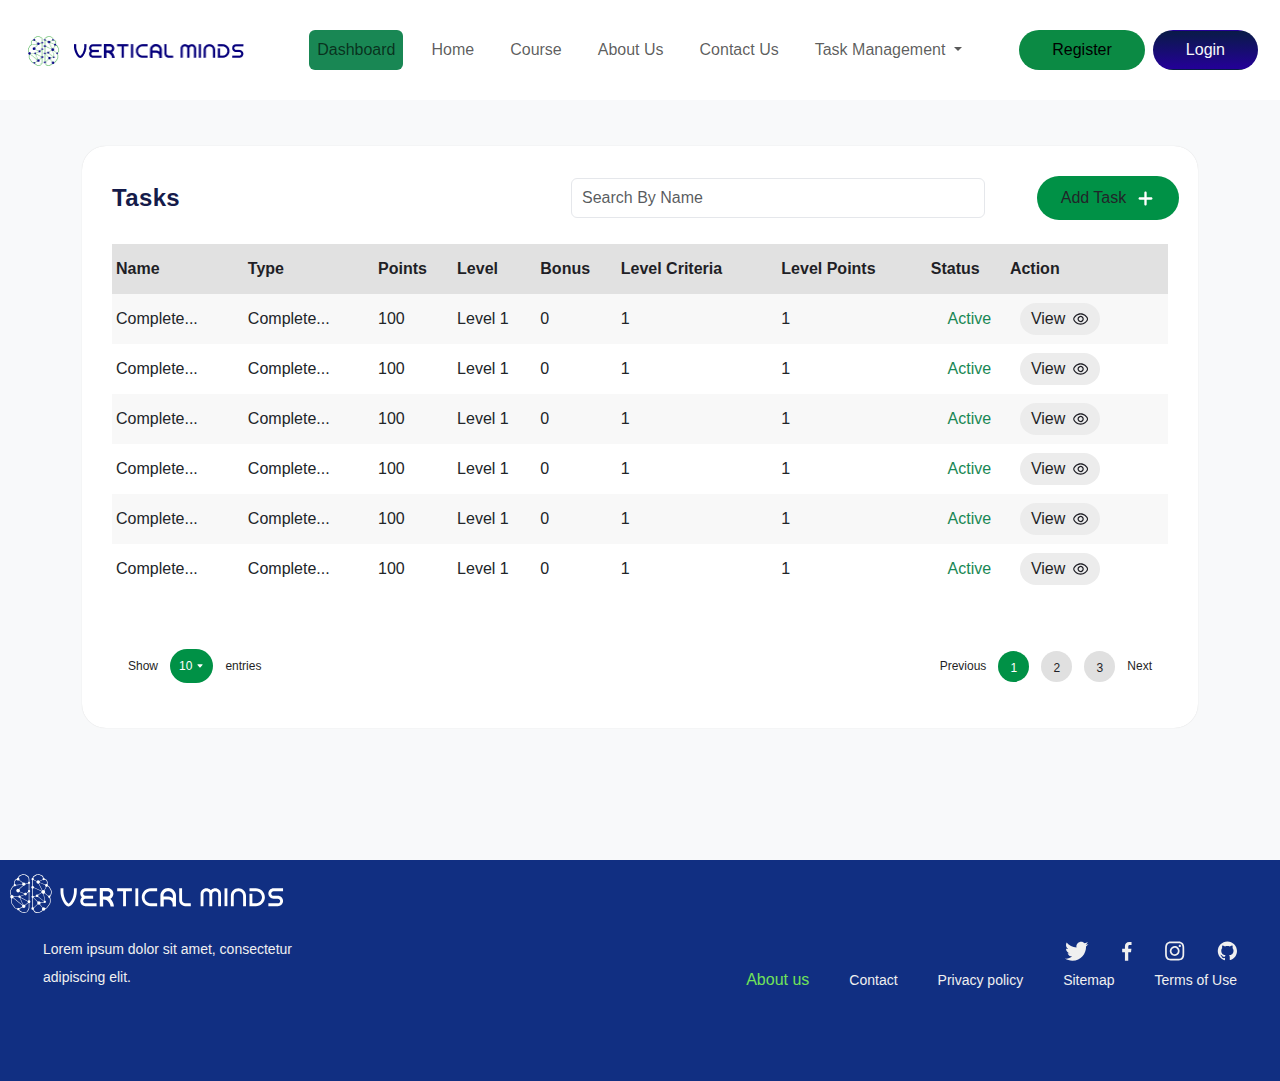
==== Tasks.html @ a1e5a859 "reward system dashboard page and Tasks page and PointRewardAchievements  page  ui/ux working with re" ====
<!DOCTYPE html>
<html lang="en">

<head>
    <meta charset="UTF-8">
    <meta name="viewport" content="width=device-width, initial-scale=1.0">
    <!-- Add Bootstrap CSS -->
    <link href="https://cdn.jsdelivr.net/npm/bootstrap@5.1.3/dist/css/bootstrap.min.css" rel="stylesheet">

    <link href="https://cdn.jsdelivr.net/npm/bootstrap@5.0.2/dist/css/bootstrap.min.css" rel="stylesheet"
        integrity="sha384-EVSTQN3/azprG1Anm3QDgpJLIm9Nao0Yz1ztcQTwFspd3yD65VohhpuuCOmLASjC" crossorigin="anonymous">
    <script src="https://cdn.jsdelivr.net/npm/bootstrap@5.0.2/dist/js/bootstrap.bundle.min.js"
        integrity="sha384-MrcW6ZMFYlzcLA8Nl+NtUVF0sA7MsXsP1UyJoMp4YLEuNSfAP+JcXn/tWtIaxVXM"
        crossorigin="anonymous"></script>
    <!-- Add your custom CSS -->
    <link rel="stylesheet" href="./styles/Navbar.css">
    <link rel="stylesheet" href="./styles/Footer.css">
    <link rel="stylesheet" href="./styles.css">
    <link rel="stylesheet" href="./styles/Tasks.css">
    <title>Vertical - Mind</title>

</head>

<body class="bg-light position-relative">
    <!-- Header -->
    <nav class="navbar navbar-expand-lg navbar-light">
        <div class="container-fluid">
            <a class="navbar-brand" href="/">
                <img src="assets/images/vertical_mind.png" width="32.02px" height="29.79px" alt="" class="ms-3">
                <img src="assets/images/vertical_mind_logo.png" width="170.32px" height="13.99px" alt="" class="ms-2">
            </a>
            <button class="navbar-toggler" type="button" data-bs-toggle="collapse"
                data-bs-target="#navbarSupportedContent" aria-controls="navbarSupportedContent" aria-expanded="false"
                aria-label="Toggle navigation">
                <span class="navbar-toggler-icon"></span>
            </button>
            <div class="collapse navbar-collapse" id="navbarSupportedContent">
                <ul class="navbar-nav me-auto mb-2 mb-lg-0">
                    <li class="nav-item">
                        <a class="nav-link text-decoration-none rounded-2 bg-success" href="/">Dashboard</a>
                    </li>
                    <li class="nav-item">
                        <a class="nav-link text-decoration-none rounded-2" href="/">Home</a>
                    </li>
                    <li class="nav-item">
                        <a class="nav-link text-decoration-none rounded-2" href="/">Course</a>
                    </li>
                    <li class="nav-item">
                        <a class="nav-link text-decoration-none rounded-2" href="/">About Us</a>
                    </li>
                    <li class="nav-item">
                        <a class="nav-link text-decoration-none rounded-2" href="/">Contact Us</a>
                    </li>
                    <li class="nav-item dropdown">
                        <a class="nav-link text-decoration-none dropdown-toggle rounded-2" href="/" id="navbarDropdown"
                            role="button" data-bs-toggle="dropdown" aria-expanded="false">
                            Task Management
                        </a>
                        <ul class="dropdown-menu" aria-labelledby="navbarDropdown">
                            <li><a class="dropdown-item" href="/">Benefit</a></li>
                            <li><a class="dropdown-item" href="/">Benefit Reward Achievement</a></li>
                            <li><a class="dropdown-item" href="/Tasks.html">Task</a></li>
                            <li><a class="dropdown-item" href="/">User Badge</a></li>
                            <li><a class="dropdown-item" href="/">Earned Points Dashboard</a></li>
                            <li><a class="dropdown-item" href="/PointRewardAchievements.html">Points Reward
                                    Achievements</a></li>
                            <li><a class="dropdown-item" href="/">Refer Friend</a></li>
                            <li><a class="dropdown-item" href="/">Reward System Dashboard</a></li>
                        </ul>
                    </li>
                </ul>
                <div class="d-flex">
                    <button class="register" type="submit">Register</button>
                    <button class="btn ms-2 rounded-pill login text-light" type="submit">Login</button>
                </div>
            </div>
        </div>
    </nav>
    <!-- Dashboard -->
    <div class="container cover">
        <!-- {/* ----------------- section one ---------------------- */} -->
        <div class="row my-3">
            <div class="col-xs-12 col-sm-12 col-md-12 col-lg-12 col-xl-12 col-xxl-12 mb-3">
                <div class="task-table">
                    <div class="frame-1707480227">
                        <div class="frame-1707480240">
                            <div class="frame-1707480226">
                                <div class="tasks">Tasks</div>
                                <div class="frame-1707480220">
                                    <div class="frame-1707480224">
                                        <div class="sample">
                                            <div class="item">
                                                <input class="form-control w-100 input"
                                                    placeholder="Search By Name"></input>
                                                <img class="_01-align-center" src="assets/images/Search_icon.svg" />
                                            </div>
                                        </div>
                                        <div class="frame-1707480209 btn" type="button" data-bs-toggle="offcanvas"
                                            data-bs-target="#offcanvasRight" aria-controls="offcanvasRight">
                                            <div class="frame-1707480213">
                                                <div class="add-task">Add Task</div>
                                                <img class="plus-small-1" src="assets/images/plus-small 1.svg" />
                                            </div>
                                        </div>
                                    </div>
                                </div>
                            </div>
                            <div class="table-responsive w-100">
                                <table class="Table">
                                    <thead class="table_header rounded-1">
                                        <tr>
                                            <th scope="col" class="Table_Head_column ps-1">Name</th>
                                            <th scope="col" class="Table_Head_column">Type</th>
                                            <th scope="col" class="Table_Head_column">Points</th>
                                            <th scope="col" class="Table_Head_column">Level</th>
                                            <th scope="col" class="Table_Head_column">Bonus</th>
                                            <th scope="col" class="Table_Head_column">Level Criteria</th>
                                            <th scope="col" class="Table_Head_column">Level Points</th>
                                            <th scope="col" class="Table_Head_column">Status</th>
                                            <th scope="col" class="Table_Head_column">Action</th>
                                        </tr>
                                    </thead>
                                    <tbody>
                                        <tr class="table_tr table_tr_bg">
                                            <td scope="row" class="ps-1">Complete...</td>
                                            <td>Complete...</td>
                                            <td>100</td>
                                            <td>Level 1</td>
                                            <td>0</td>
                                            <td>1</td>
                                            <td>1</td>
                                            <td>
                                                <div
                                                    class="d-flex justify-content-center align-items-center text-success">
                                                    Active</div>
                                            </td>
                                            <td>
                                                <button type="button" class="btn frame2-1707480209 w-auto" type="button"
                                                    data-bs-toggle="offcanvas" data-bs-target="#offcanvasWithBackdrop"
                                                    aria-controls="offcanvasWithBackdrop">
                                                    <div class="view">View</div>
                                                    <img class="eye-2-1" src="assets/images/eye (2) 1.svg" />
                                                </button>

                                            </td>
                                        </tr>
                                        <tr class="table_tr">
                                            <td scope="row" class="ps-1">Complete...</td>
                                            <td>Complete...</td>
                                            <td>100</td>
                                            <td>Level 1</td>
                                            <td>0</td>
                                            <td>1</td>
                                            <td>1</td>
                                            <td>
                                                <div
                                                    class="d-flex justify-content-center align-items-center text-success">
                                                    Active</div>
                                            </td>
                                            <td>
                                                <button type="button" class="btn frame2-1707480209 w-auto" type="button"
                                                    data-bs-toggle="offcanvas" data-bs-target="#offcanvasWithBackdrop"
                                                    aria-controls="offcanvasWithBackdrop">
                                                    <div class="view">View</div>
                                                    <img class="eye-2-1" src="assets/images/eye (2) 1.svg" />
                                                </button>

                                            </td>
                                        </tr>
                                        <tr class="table_tr table_tr_bg">
                                            <td scope="row" class="ps-1">Complete...</td>
                                            <td>Complete...</td>
                                            <td>100</td>
                                            <td>Level 1</td>
                                            <td>0</td>
                                            <td>1</td>
                                            <td>1</td>
                                            <td>
                                                <div
                                                    class="d-flex justify-content-center align-items-center text-success">
                                                    Active</div>
                                            </td>
                                            <td>
                                                <button type="button" class="btn frame2-1707480209 w-auto" type="button"
                                                    data-bs-toggle="offcanvas" data-bs-target="#offcanvasWithBackdrop"
                                                    aria-controls="offcanvasWithBackdrop">
                                                    <div class="view">View</div>
                                                    <img class="eye-2-1" src="assets/images/eye (2) 1.svg" />
                                                </button>

                                            </td>
                                        </tr>
                                        <tr class="table_tr ">
                                            <td scope="row" class="ps-1">Complete...</td>
                                            <td>Complete...</td>
                                            <td>100</td>
                                            <td>Level 1</td>
                                            <td>0</td>
                                            <td>1</td>
                                            <td>1</td>
                                            <td>
                                                <div
                                                    class="d-flex justify-content-center align-items-center text-success">
                                                    Active</div>
                                            </td>
                                            <td>
                                                <button type="button" class="btn frame2-1707480209 w-auto" type="button"
                                                    data-bs-toggle="offcanvas" data-bs-target="#offcanvasWithBackdrop"
                                                    aria-controls="offcanvasWithBackdrop">
                                                    <div class="view">View</div>
                                                    <img class="eye-2-1" src="assets/images/eye (2) 1.svg" />
                                                </button>

                                            </td>
                                        </tr>
                                        <tr class="table_tr table_tr_bg">
                                            <td scope="row" class="ps-1">Complete...</td>
                                            <td>Complete...</td>
                                            <td>100</td>
                                            <td>Level 1</td>
                                            <td>0</td>
                                            <td>1</td>
                                            <td>1</td>
                                            <td>
                                                <div
                                                    class="d-flex justify-content-center align-items-center text-success">
                                                    Active</div>
                                            </td>
                                            <td>
                                                <button type="button" class="btn frame2-1707480209 w-auto" type="button"
                                                    data-bs-toggle="offcanvas" data-bs-target="#offcanvasWithBackdrop"
                                                    aria-controls="offcanvasWithBackdrop">
                                                    <div class="view">View</div>
                                                    <img class="eye-2-1" src="assets/images/eye (2) 1.svg" />
                                                </button>

                                            </td>
                                        </tr>
                                        <tr class="table_tr">
                                            <td scope="row" class="ps-1">Complete...</td>
                                            <td>Complete...</td>
                                            <td>100</td>
                                            <td>Level 1</td>
                                            <td>0</td>
                                            <td>1</td>
                                            <td>1</td>
                                            <td>
                                                <div
                                                    class="d-flex justify-content-center align-items-center text-success">
                                                    Active</div>
                                            </td>
                                            <td>
                                                <button type="button" class="btn frame2-1707480209 w-auto" type="button"
                                                    data-bs-toggle="offcanvas" data-bs-target="#offcanvasWithBackdrop"
                                                    aria-controls="offcanvasWithBackdrop">
                                                    <div class="view">View</div>
                                                    <img class="eye-2-1" src="assets/images/eye (2) 1.svg" />
                                                </button>

                                            </td>
                                        </tr>
                                    </tbody>
                                </table>
                            </div>
                            <div class="_3">
                                <div class="frame1-16">
                                    <div class="show">Show</div>
                                    <div class="frame-15">
                                        <div class="_10">10</div>
                                        <img class="bi-caret-down-fill" src="assets/images/bi-caret-down-fill0.svg" />
                                    </div>
                                    <div class="entries">entries</div>
                                </div>
                                <div class="frame2-16">
                                    <div class="previous">Previous</div>
                                    <div class="frame-15">
                                        <div class="_1">1</div>
                                    </div>
                                    <div class="frame-162">
                                        <div class="_2">2</div>
                                    </div>
                                    <div class="frame-17">
                                        <div class="_2">3</div>
                                    </div>
                                    <div class="next3">Next</div>
                                </div>

                            </div>


                        </div>
                    </div>
                </div>

            </div>
        </div>
        <!-- {/* ----------------- section one end ---------------------- */} -->

        <!-- right sidebar  -->
        <!-- Add Task -->
        <div class="offcanvas offcanvas-end" tabindex="-1" id="offcanvasRight" aria-labelledby="offcanvasRightLabel">
            <div class="offcanvas-body">
                <div class="frame-1707480412">
                    <button class="btn p-1  text-reset" type="button" data-bs-dismiss="offcanvas" aria-label="Close">
                        <img src="assets/images/radix-icons_cross-1.svg" />
                    </button>
                    <div class="update-task">Task Details</div>
                    <div class="w-100">
                        <label class="label-span mb-2">Types</label>
                        <span class="label-span ">*</span>
                        <select class="form-select w-100" aria-label="Default select example">
                            <option selected>Select Task Type</option>
                            <option value="1">Refer a Friend</option>
                            <option value="2">Days Streak</option>
                            <option value="3">Compete Profile</option>
                            <option value="3">Challenge</option>
                        </select>

                    </div>
                    <div class="w-100">
                        <label class="label-span mb-2">Name</label>
                        <span class="label-2-span2">*</span>
                        <input type="text" class="form-control" placeholder="Complete Your Profile">
                    </div>
                    <div class="w-100">
                        <label class="label-span mb-2">Points</label>
                        <span class="label-2-span4">*</span>
                        <input type="number" class="form-control w-100" placeholder="100">
                    </div>
                    <div class="w-100">
                        <label class="label-span mb-2">Description</label>

                        <textarea class="form-control w-100" placeholder="........." id="floatingTextarea"></textarea>
                    </div>

                    <div class="input-field">
                        <div class="frame-17074802302">
                            <label class="label-span mb-2">Status</label>
                            <div class="frame-1707480243">
                                <div class="input3">
                                    <div class="placeholder3">Active</div>
                                </div>
                                <div class="input4">
                                    <div class="placeholder4">Inactive</div>
                                </div>
                            </div>
                        </div>

                    </div>
                    <div class="frame-1707480248">
                        <div class="input-field2">
                            <div class="frame-1707480228">
                                <div class="label4 ">Switch</div>
                                <div class="activate-toggle">
                                    <div class="ellipse"></div>
                                    <div class="off">OFF</div>
                                </div>
                            </div>
                        </div>
                        <div class="input-field2">
                            <div class="frame-1707480228">
                                <div class="label4 ">Add Level</div>
                                <div class="activate-toggle2">
                                    <div class="ellipse2"></div>
                                    <div class="on">ON</div>
                                </div>
                            </div>
                        </div>
                    </div>
                    <div class="w-100">
                        <label class="label-span mb-2">Days</label>
                        <input type="number" class="form-control w-100" placeholder="100">
                    </div>
                    <div class="frame-1707480246">
                        <div class="task-levels ">Task Levels</div>
                        <div class="no-levels-found">No Levels found</div>
                    </div>
                    <div class="frame-1707480253">
                        <div class="back">
                            <div class="back2">Cancel</div>
                        </div>
                        <div class="back3">
                            <div class="back4">Submit</div>
                        </div>
                    </div>

                </div>
            </div>
        </div>
        <!-- Edit Task -->
        <div class="offcanvas offcanvas-end" tabindex="-1" id="offcanvasWithBackdrop"
            aria-labelledby="offcanvasWithBackdropLabel">
            <div class="offcanvas-header">
            </div>
            <div class="offcanvas-body">
                <div class="offcanvas-body">
                    <div class="frame-1707480412">
                        <button class="btn p-1  text-reset" type="button" data-bs-dismiss="offcanvas"
                            aria-label="Close">
                            <img src="assets/images/radix-icons_cross-1.svg" />
                        </button>
                        <div class="update-task">Task Details</div>
                        <div class="w-100">
                            <label class="label-span mb-2">Types</label>
                            <span class="label-span ">*</span>
                            <select class="form-select w-100" aria-label="Default select example">
                                <option selected>Select Task Type</option>
                                <option value="1">Refer a Friend</option>
                                <option value="2">Days Streak</option>
                                <option value="3">Compete Profile</option>
                                <option value="3">Challenge</option>
                            </select>

                        </div>
                        <div class="w-100">
                            <label class="label-span mb-2">Name</label>
                            <span class="label-2-span2">*</span>
                            <input type="text" class="form-control" placeholder="Complete Your Profile">
                        </div>
                        <div class="w-100">
                            <label class="label-span mb-2">Points</label>
                            <span class="label-2-span4">*</span>
                            <input type="number" class="form-control w-100" placeholder="100">
                        </div>
                        <div class="w-100">
                            <label class="label-span mb-2">Description</label>

                            <textarea class="form-control w-100" placeholder="........."
                                id="floatingTextarea"></textarea>
                        </div>

                        <div class="input-field">
                            <div class="frame-17074802302">
                                <label class="label-span mb-2">Status</label>
                                <div class="frame-1707480243">
                                    <div class="input3">
                                        <div class="placeholder3">Active</div>
                                    </div>
                                    <div class="input4">
                                        <div class="placeholder4">Inactive</div>
                                    </div>
                                </div>
                            </div>

                        </div>
                        <div class="frame-1707480248">
                            <div class="input-field2">
                                <div class="frame-1707480228">
                                    <div class="label4 ">Switch</div>
                                    <div class="activate-toggle">
                                        <div class="ellipse"></div>
                                        <div class="off">OFF</div>
                                    </div>
                                </div>
                            </div>
                            <div class="input-field2">
                                <div class="frame-1707480228">
                                    <div class="label4 ">Add Level</div>
                                    <div class="activate-toggle2">
                                        <div class="ellipse2"></div>
                                        <div class="on">ON</div>
                                    </div>
                                </div>
                            </div>
                        </div>

                        <div class="frame-1707480246">
                            <div class="task-levels ">Task Levels</div>
                            <div class="no-levels-found">No Levels found</div>
                        </div>
                        <div class="next">
                            <div class="next2">Save</div>
                        </div>
                    </div>

                </div>

            </div>
        </div>
    </div>
    <!-- Footer -->
    <div class="footer p-2">
        <div class="content">
            <div class="column-1">
                <div class="info">
                    <div class="updated-logo-vertical-minds-horizontal-logo-in-2-colora-2">
                        <img class="group" src="assets/images/Footer_LogoVertical_Minds_Logo.svg"
                            alt="Vertical Minds Logo">
                    </div>
                    <div class="frame-1707480106">
                        <p class="lorem-ipsum-dolor-sit-amet-consectetur-adipiscing-elit">
                            Lorem ipsum dolor sit amet, consectetur adipiscing elit.
                        </p>
                    </div>
                </div>
            </div>

            <div class="column-2">
                <div class="d-flex justify-content-end align-items-end mb-2">
                    <div class="social">
                        <img src="assets/images/twitter.svg" alt="Twitter">
                        <img src="assets/images/facebook2.svg" alt="Facebook">
                        <img src="assets/images/insta.svg" alt="Instagram">
                        <img src="assets/images/git.svg" alt="GitHub">
                    </div>
                </div>

                <div class="items">
                    <div class="about-us">About us</div>
                    <div class="contact">Contact</div>
                    <div class="privacy-policy">Privacy policy</div>
                    <div class="sitemap">Sitemap</div>
                    <div class="terms-of-use">Terms of Use</div>
                </div>
            </div>
        </div>
    </div>
</body>

</html>
---- styles/Navbar.css ----
.navbar {
    min-height: 100px;
    background-color: white;
}

.logo {
    font-family: "Kodchasan", serif;
    font-size: 12px;
    font-weight: bold;
    margin-left: 10px;
    color: rgba(3, 3, 95, 0.998);
}

.navbar-collapse {
    flex-basis: 100%;
    flex-grow: 0.5;
    align-items: center;
}

.btn,
.nav-link {
    margin-left: 10px;
    margin-right: 10px;
    font-family: "Poppins-Regular", sans-serif;
    font-size: 16px;
    font-weight: 400;
}
.nav-link:hover {
    background-color: #198754;
}

.register {
    background: #0b8a44;
    border-radius: 24px;
    border-style: solid;
    border-color: transparent;
    border-width: 0.5px;
    padding: 12px 32px 12px 32px;
    display: flex;
    flex-direction: row;
    gap: 4px;
    align-items: center;
    justify-content: flex-start;
    height: 40px;
    transform-origin: 0 0;
    transform: rotate(0deg) scale(1, 1);
    overflow: hidden;
  }
.login{
    background: linear-gradient(
    180deg,
    rgba(9, 27, 71, 1) 0%,
    rgba(36, 0, 152, 1) 100%
  );
  border-radius: 24px;
  padding: 10px 32px 10px 32px;
  display: flex;
  flex-direction: row;
  gap: 4px;
  align-items: center;
  justify-content: center;
  height: 40px;
  transform-origin: 0 0;
  transform: rotate(0deg) scale(1, 1);
  overflow: hidden;
}
---- styles/Footer.css ----
.footer {
    background: #112f82;
    width: 100%;
    min-height: 221px;
    position: relative;
    overflow: hidden;
}

.content {
    display: flex;
    flex-wrap: wrap;
    justify-content: space-between;
    align-items: end;
    gap: 0.5%;
}


.column-1 {
    width: 39%;
}


.info {
    display: flex;
    flex-direction: column;
    gap: 16px;
    align-items: flex-start;
    justify-content: flex-start;
    align-self: stretch;
    flex-shrink: 0;
    position: relative;
}

.updated-logo-vertical-minds-horizontal-logo-in-2-colora-2 {
    flex-shrink: 0;
    width: 277px;
    height: 51px;
    position: relative;
    overflow: hidden;
}

.group {
    width: 98.6%;
    height: 76.39%;
}

.frame-1707480106 {
    flex-shrink: 0;
    width: 306px;
    height: 56px;
    position: relative;
}

.lorem-ipsum-dolor-sit-amet-consectetur-adipiscing-elit {
    color: #f0f0f0;
    text-align: left;
    font-family: "Poppins-Regular", sans-serif;
    font-size: 14px;
    line-height: 28px;
    font-weight: 400;
    margin-left: 35px;
    width: 306px;
}

.column-2 {
    width: 50%;
    display: block;
    flex-wrap: wrap;
    justify-content: end;
    align-items: end;
    padding-right: 35px;
}

.social {
    flex-shrink: 0;
    width: 171.98px;
    height: 20px;
    position: relative;
    display: flex;
    justify-content: space-between;

}

.items {
    display: flex;
    flex-wrap: wrap;
    justify-content: end;
    align-items: center;
    gap: 40px;
}

.about-us {
    color: #70e259;
    text-align: left;
    font-family: "Poppins-Medium", sans-serif;
    font-size: 16px;
    line-height: 22px;
    font-weight: 500;
    position: relative;
}

.contact {
    color: #f0f0f0;
    text-align: left;
    font-family: "Poppins-Regular", sans-serif;
    font-size: 14px;
    line-height: 22px;
    font-weight: 400;
    position: relative;
}

.privacy-policy {
    color: #f0f0f0;
    text-align: left;
    font-family: "Poppins-Regular", sans-serif;
    font-size: 14px;
    line-height: 22px;
    font-weight: 400;
    position: relative;
}

.sitemap {
    color: #f0f0f0;
    text-align: left;
    font-family: "Poppins-Regular", sans-serif;
    font-size: 14px;
    line-height: 22px;
    font-weight: 400;
    position: relative;
}

.terms-of-use {
    color: #f0f0f0;
    text-align: left;
    font-family: "Poppins-Regular", sans-serif;
    font-size: 14px;
    line-height: 22px;
    font-weight: 400;
    position: relative;
}

@media (max-width:767px) {

    .footer,
    .footer * {
        box-sizing: border-box;
    }

    .footer {
        background: #112f82;
        padding: 42px 40px 42px 40px;
        display: flex;
        flex-direction: column;
        gap: 10px;
        align-items: flex-start;
        justify-content: flex-start;
        position: relative;
        overflow: hidden;
    }

    .content {
        display: flex;
        flex-direction: column;
        gap: 24px;
        align-items: flex-start;
        justify-content: flex-start;
        flex-shrink: 0;
        position: relative;
    }

    .columns {
        display: flex;
        flex-direction: column;
        gap: 96px;
        align-items: flex-start;
        justify-content: flex-start;
        align-self: stretch;
        flex-shrink: 0;
        position: relative;
    }

    .column-1 {
        display: flex;
        flex-direction: column;
        gap: 24px;
        align-items: flex-start;
        justify-content: flex-start;
        flex-shrink: 0;
        position: relative;
    }

    .info {
        display: flex;
        flex-direction: column;
        gap: 16px;
        align-items: flex-start;
        justify-content: flex-start;
        align-self: stretch;
        flex-shrink: 0;
        position: relative;
    }

    .updated-logo-vertical-minds-horizontal-logo-in-2-colora-2 {
        flex-shrink: 0;
        width: 277px;
        height: 51px;
        position: relative;
        overflow: hidden;
    }

    .group {
        width: 98.6%;
        height: 76.39%;
        position: absolute;
        left: 0;
        bottom: 11.78%;
        top: 11.83%;
        overflow: visible;
    }

    .frame-1707480106 {
        width: 306px;
        height: 56px;
        position: relative;
    }

    .lorem-ipsum-dolor-sit-amet-consectetur-adipiscing-elit {
        color: #f0f0f0;
        text-align: left;
        font-family: "Poppins-Regular", sans-serif;
        font-size: 14px;
        line-height: 28px;
        font-weight: 400;
        margin-left: 35px;
        width: 180px;
    }

    .column-2 {
        display: flex;
        flex-direction: column;
        gap: 24px;
        align-items: flex-start;
        justify-content: flex-end;
        flex-shrink: 0;
        position: relative;
        padding-left: 30px;
        margin-top: 50px;
    }

    .social {
        flex-shrink: 0;
        width: 171.98px;
        height: 20px;
        position: relative;
        overflow: visible;
    }

    .items {
        display: flex;
        flex-direction: column;
        gap: 40px;
        align-items: flex-start;
        justify-content: flex-start;
        flex-shrink: 0;
        position: relative;
    }

    .about-us {
        color: #70e259;
        text-align: left;
        font-family: "Poppins-Medium", sans-serif;
        font-size: 16px;
        line-height: 22px;
        font-weight: 500;
        position: relative;
    }

    .contact {
        color: #f0f0f0;
        text-align: left;
        font-family: "Poppins-Regular", sans-serif;
        font-size: 14px;
        line-height: 22px;
        font-weight: 400;
        position: relative;
    }

    .privacy-policy {
        color: #f0f0f0;
        text-align: left;
        font-family: "Poppins-Regular", sans-serif;
        font-size: 14px;
        line-height: 22px;
        font-weight: 400;
        position: relative;
    }

    .sitemap {
        color: #f0f0f0;
        text-align: left;
        font-family: "Poppins-Regular", sans-serif;
        font-size: 14px;
        line-height: 22px;
        font-weight: 400;
        position: relative;
    }

    .terms-of-use {
        color: #f0f0f0;
        text-align: left;
        font-family: "Poppins-Regular", sans-serif;
        font-size: 14px;
        line-height: 22px;
        font-weight: 400;
        position: relative;
    }

}
---- styles.css ----
body {
  margin: 0;
  font-family: "Poppins-Regular", sans-serif;
  /* font-family: -apple-system, BlinkMacSystemFont, 'Segoe UI', 'Roboto', 'Oxygen',
      'Ubuntu', 'Cantarell', 'Fira Sans', 'Droid Sans', 'Helvetica Neue',
      sans-serif; */
  -webkit-font-smoothing: antialiased;
  -moz-osx-font-smoothing: grayscale;
}

code {
  font-family: "Poppins-Regular", sans-serif;
}


* {
  font-family: "Poppins-Regular", sans-serif;
}

:root {
  --fontSize: 12px;
  --border-radius:24px;
}

.fs-7 {
  font-size: var(--fontSize);
}

.bg-blue {
  background: linear-gradient(180deg,
      rgba(9, 27, 71, 1) 0%,
      rgba(36, 0, 152, 1) 100%);
}

.radius24 {
  border-radius: var(--border-radius);
  background-color: white;
}

.cover{
  padding-top: 30px;
  padding-bottom: 100px;
}
---- styles/Tasks.css ----
/* table top header */

.task-table {
    background: #ffffff;
    border-radius: 24px;
    padding: 30px;
    display: flex;
    gap: 10px;
    align-items: flex-start;
    justify-content: flex-start;
    box-shadow: 0px 0px 1px 0px rgba(0, 0, 0, 0.16);
}

.frame-1707480227 {
    display: flex;
    flex-direction: column;
    gap: 24px;
    align-items: flex-start;
    justify-content: flex-start;
    flex-shrink: 0;
    width: 100%;
}

.frame-1707480240 {
    display: flex;
    flex-direction: column;
    gap: 24px;
    align-items: flex-start;
    justify-content: flex-start;
    align-self: stretch;
    flex-shrink: 0;
}

.frame-1707480226 {
    display: flex;
    flex-direction: row;
    align-items: center;
    justify-content: space-between;
    align-self: stretch;
    flex-shrink: 0;
}

.tasks {
    color: var(--primary-darker, #151b4a);
    text-align: left;
    font-family: "Poppins-Bold", sans-serif;
    font-size: 24px;
    line-height: 28px;
    letter-spacing: 0.36px;
    font-weight: 700;
}

.frame-1707480220 {
    display: flex;
    flex-direction: row;
    gap: 24px;
    align-items: center;
    justify-content: flex-start;
    flex-shrink: 0;
}

.frame-1707480224 {
    display: flex;
    flex-direction: row;
    gap: 24px;
    align-items: center;
    justify-content: flex-start;
    flex-shrink: 0;
    width: 615px;
}

.sample {
    border-color: #dcdde2;
    padding: 0px 8px 0px 8px;
    display: flex;
    flex-direction: row;
    gap: 16px;
    align-items: center;
    justify-content: flex-start;
    flex-shrink: 0;
    width: 450px;
    height: 44px;
    overflow: hidden;
}

.input {
    border-radius: 32px;

}

.item {
    padding: 0px 10px 0px 10px;
    display: flex;
    flex-direction: row;
    align-items: center;
    justify-content: start;
    flex: 1;
}

.search-by-name {
    color: #6f6f6f;
    text-align: left;
    font-family: "Poppins-Medium", sans-serif;
    font-size: 14px;
    font-weight: 500;
}

._01-align-center {
    width: 20px;
    height: 20px;
    margin-left: -30px;
}

.frame-1707480209 {
    background: #009146;
    border-radius: 24px;
    padding: 10px 20px 10px 20px;
    display: flex;
    flex-direction: row;
    gap: 10px;
    align-items: center;
    justify-content: center;
    flex-shrink: 0;
    width: 142px;
    height: 44px;
}

.frame-1707480213 {
    display: flex;
    flex-direction: row;
    gap: 10px;
    align-items: center;
    justify-content: center;
    flex: 1;
}

/* table */
.Table {
    --bs-table-bg: transparent;
    --bs-table-accent-bg: transparent;
    --bs-table-striped-color: #212529;
    --bs-table-striped-bg: rgba(0, 0, 0, 0.05);
    --bs-table-active-color: #212529;
    --bs-table-active-bg: rgba(0, 0, 0, 0.1);
    --bs-table-hover-color: #212529;
    --bs-table-hover-bg: rgba(0, 0, 0, 0.075);
    width: 100%;
    margin-bottom: 1rem;
    color: #212529;
    vertical-align: top;
}

.table_header {
    background: #e1e1e1;
    border-radius: 4px;
    padding: 16px;
    height: 50px;
}

.table_tr {
    height: 50px;
}

.table_tr_bg {
    background: #f8f8f8;

}

.Table_Head_column {
    color: #1f1f26;
    text-align: left;
    font-family: "Poppins-SemiBold", sans-serif;
    font-size: 16px;
    font-weight: 600;

}

.frame2-1707480209 {
    background: #ececec;
    border-radius: 24px;
    padding: 10px;
    display: flex;
    gap: 8px;
    align-items: center;
    justify-content: center;
    height: 32px;
}

.view {
    color: #1f1f26;
    text-align: left;
    font-family: "Poppins-Regular", sans-serif;
    font-size: 16px;
    font-weight: 400;
}

.eye-2-1 {
    flex-shrink: 0;
    width: 16px;
    height: 16px;
    overflow: visible;
}

/* pagination */
._3 {
    background: #ffffff;
    border-radius: 4px;
    padding: 0px 16px 0px 16px;
    display: flex;
    align-items: center;
    justify-content: space-between;
    height: 64px;
    width: 100%;
}

.frame1-16 {
    display: flex;
    flex-direction: row;
    gap: 12px;
    align-items: center;
    justify-content: center;
    flex-shrink: 0;
}

.show {
    color: #1f1f26;
    text-align: left;
    font-family: "Poppins-Medium", sans-serif;
    font-size: 12px;
    font-weight: 500;
}

.frame-15 {
    background: #009146;
    border-radius: 8px;
    padding: 8px 9px 8px 9px;
    display: flex;
    flex-direction: row;
    gap: 4px;
    align-items: center;
    justify-content: flex-start;
    flex-shrink: 0;
}

._10 {
    color: #ffffff;
    text-align: left;
    font-family: "Poppins-Medium", sans-serif;
    font-size: 12px;
    font-weight: 500;
}

.bi-caret-down-fill {
    flex-shrink: 0;
    width: 8px;
    height: 8px;
    overflow: visible;
}

.entries {
    color: #1f1f26;
    text-align: left;
    font-family: "Poppins-Medium", sans-serif;
    font-size: 12px;
    font-weight: 500;
}

.frame2-16 {
    display: flex;
    flex-direction: row;
    gap: 12px;
    align-items: center;
    justify-content: center;
    flex-shrink: 0;
}

.previous {
    color: #1f1f26;
    text-align: left;
    font-family: "Poppins-Medium", sans-serif;
    font-size: 12px;
    font-weight: 500;
}

.frame-15 {
    background: #009146;
    border-radius: 100px;
    padding: 8px 9px 8px 9px;
    display: flex;
    flex-direction: row;
    gap: 4px;
    align-items: center;
    justify-content: flex-start;
    flex-shrink: 0;
}

._1 {
    color: #ffffff;
    text-align: center;
    font-family: "Poppins-Medium", sans-serif;
    font-size: 12px;
    font-weight: 500;
    width: 13px;
    height: 15px;
}

.frame-162 {
    background: #e0e0e0;
    border-radius: 100px;
    padding: 8px 9px 8px 9px;
    display: flex;
    flex-direction: row;
    gap: 4px;
    align-items: center;
    justify-content: flex-start;
    flex-shrink: 0;
}

._2 {
    color: #1f1f26;
    text-align: center;
    font-family: "Poppins-Medium", sans-serif;
    font-size: 12px;
    font-weight: 500;
    width: 13px;
    height: 15px;
}

.frame-17 {
    background: #e0e0e0;
    border-radius: 100px;
    padding: 8px 9px 8px 9px;
    display: flex;
    flex-direction: row;
    gap: 4px;
    align-items: center;
    justify-content: flex-start;
    flex-shrink: 0;
}



.next3 {
    color: #1f1f26;
    text-align: left;
    font-family: "Poppins-Medium", sans-serif;
    font-size: 12px;
    font-weight: 500;
}

/* add task  */

.frame-1707480412 {
    display: flex;
    flex-direction: column;
    gap: 24px;
    align-items: flex-start;
    justify-content: flex-start;
    flex-shrink: 0;
    position: relative;
}

.radix-icons-cross-1 {
    flex-shrink: 0;
    width: 22px;
    height: 22px;
    position: relative;
    overflow: hidden;
}

.frame-1707480238 {
    display: flex;
    flex-direction: row;
    gap: 10px;
    align-items: center;
    justify-content: flex-start;
    height: auto;
    position: absolute;
    left: -7.07px;
    top: -7.07px;
    overflow: visible;
}

.update-task {
    color: #434343;
    text-align: left;
    font-family: "Poppins-SemiBold", sans-serif;
    font-size: 24px;
    font-weight: 600;
    position: relative;
    width: 348px;
}

.frame-1707480461 {
    display: flex;
    flex-direction: column;
    gap: 8px;
    align-items: flex-start;
    justify-content: flex-start;
    align-self: stretch;
    flex-shrink: 0;
    position: relative;
}

.label {
    text-align: left;
    font-family: "Poppins-Medium", sans-serif;
    font-size: 14px;
    line-height: 16px;
    font-weight: 500;
    position: relative;
    align-self: stretch;
}

.label-span {
    color: #434343;
    font-family: "Poppins-Medium", sans-serif;
    font-size: 14px;
    line-height: 16px;
    font-weight: 500;
}

.label-span2 {
    color: #ff0505;
    font-family: "Poppins-Medium", sans-serif;
    font-size: 14px;
    line-height: 16px;
    font-weight: 500;
}

.input {
    background: var(--base-white, #ffffff);
    border-radius: 6px;
    border-style: solid;
    border-color: var(--gray-200, #e5e7eb);
    border-width: 1px;
    padding: 8px 12px 8px 10px;
    display: flex;
    flex-direction: row;
    gap: 10px;
    align-items: center;
    justify-content: flex-start;
    align-self: stretch;
    flex-shrink: 0;
    height: 40px;
    position: relative;
}

.placeholder {
    color: var(--gray-400, #9ca3af);
    text-align: left;
    font-family: "Poppins-Regular", sans-serif;
    font-size: 12px;
    line-height: 16px;
    font-weight: 400;
    position: relative;
    flex: 1;
}

.mingcute-down-line {
    flex-shrink: 0;
    width: 24px;
    height: 24px;
    position: relative;
    overflow: hidden;
}

.group {
    width: 100%;
    height: 100%;
    position: absolute;
    right: 0%;
    left: 0%;
    bottom: 0%;
    top: 0%;
    overflow: visible;
}

.frame-1707480229 {
    display: flex;
    flex-direction: column;
    gap: 8px;
    align-items: flex-start;
    justify-content: flex-start;
    align-self: stretch;
    flex-shrink: 0;
    position: relative;
}

.label2 {
    text-align: left;
    font-family: "Inter-Medium", sans-serif;
    font-size: 14px;
    line-height: 16px;
    font-weight: 500;
    position: relative;
    align-self: stretch;
}

.label-2-span {
    color: #434343;
    font-family: "Inter-Medium", sans-serif;
    font-size: 14px;
    line-height: 16px;
    font-weight: 500;
}

.label-2-span2 {
    color: #ff0505;
    font-family: "Inter-Medium", sans-serif;
    font-size: 14px;
    line-height: 16px;
    font-weight: 500;
}

.placeholder2 {
    color: var(--gray-400, #9ca3af);
    text-align: left;
    font-family: var(--text-xs-normal-font-family, "Inter-Regular", sans-serif);
    font-size: var(--text-xs-normal-font-size, 12px);
    line-height: var(--text-xs-normal-line-height, 16px);
    font-weight: var(--text-xs-normal-font-weight, 400);
    position: relative;
    flex: 1;
}

.frame-1707480228 {
    display: flex;
    flex-direction: column;
    gap: 8px;
    align-items: flex-start;
    justify-content: flex-start;
    align-self: stretch;
    flex-shrink: 0;
    position: relative;
}

.label-2-span3 {
    color: #434343;
    font-family: "Inter-Medium", sans-serif;
    font-size: 14px;
    line-height: 16px;
    font-weight: 500;
}

.label-2-span4 {
    color: #ff0505;
    font-family: "Inter-Medium", sans-serif;
    font-size: 14px;
    line-height: 16px;
    font-weight: 500;
}

.frame-1707480230 {
    display: flex;
    flex-direction: column;
    gap: 8px;
    align-items: flex-start;
    justify-content: flex-start;
    align-self: stretch;
    flex-shrink: 0;
    position: relative;
}

.label3 {
    color: #434343;
    text-align: left;
    font-family: "Inter-Medium", sans-serif;
    font-size: 14px;
    line-height: 16px;
    font-weight: 500;
    position: relative;
    align-self: stretch;
}

.input2 {
    background: var(--base-white, #ffffff);
    border-radius: 6px;
    border-style: solid;
    border-color: var(--gray-200, #e5e7eb);
    border-width: 1px;
    padding: 8px 12px 8px 10px;
    display: flex;
    flex-direction: row;
    gap: 10px;
    align-items: flex-start;
    justify-content: flex-start;
    align-self: stretch;
    flex-shrink: 0;
    height: 54px;
    position: relative;
}

.input-field {
    display: flex;
    flex-direction: column;
    gap: 8px;
    align-items: flex-start;
    justify-content: flex-start;
    align-self: stretch;
    flex-shrink: 0;
    position: relative;
}

.frame-17074802302 {
    display: flex;
    flex-direction: column;
    gap: 4px;
    align-items: flex-start;
    justify-content: flex-start;
    align-self: stretch;
    flex-shrink: 0;
    position: relative;
}

.frame-1707480243 {
    display: flex;
    flex-direction: row;
    gap: 10px;
    align-items: flex-start;
    justify-content: flex-start;
    align-self: stretch;
    flex-shrink: 0;
    position: relative;
}

.input3 {
    background: var(--base-white, #ffffff);
    border-radius: 24px;
    border-style: solid;
    border-color: #0b8a44;
    border-width: 1px;
    padding: 8px 12px 8px 10px;
    display: flex;
    flex-direction: row;
    gap: 10px;
    align-items: center;
    justify-content: flex-start;
    flex: 1;
    height: 40px;
    position: relative;
}

.placeholder3 {
    color: #0b8a44;
    text-align: center;
    font-family: "Poppins-Regular", sans-serif;
    font-size: 12px;
    line-height: 16px;
    font-weight: 400;
    position: relative;
    flex: 1;
}

.input4 {
    background: var(--base-white, #ffffff);
    border-radius: 24px;
    border-style: solid;
    border-color: #9ca3af;
    border-width: 1px;
    padding: 8px 12px 8px 10px;
    display: flex;
    flex-direction: row;
    gap: 10px;
    align-items: center;
    justify-content: flex-start;
    flex: 1;
    height: 40px;
    position: relative;
}

.placeholder4 {
    color: var(--gray-400, #9ca3af);
    text-align: center;
    font-family: "Poppins-Regular", sans-serif;
    font-size: 12px;
    line-height: 16px;
    font-weight: 400;
    position: relative;
    flex: 1;
}

.frame-1707480248 {
    display: flex;
    flex-direction: row;
    align-items: center;
    justify-content: space-between;
    flex-shrink: 0;
    width: 253px;
    position: relative;
}

.input-field2 {
    display: flex;
    flex-direction: column;
    gap: 8px;
    align-items: flex-start;
    justify-content: flex-start;
    flex-shrink: 0;
    position: relative;
}

.label4 {
    color: #434343;
    text-align: left;
    font-family: "Poppins-Medium", sans-serif;
    font-size: 14px;
    line-height: 16px;
    font-weight: 500;
    position: relative;
    align-self: stretch;
}

.activate-toggle {
    background: #8b909a;
    border-radius: 24.41px;
    flex-shrink: 0;
    width: 65px;
    height: 28px;
    position: relative;
    overflow: hidden;
}

.ellipse {
    background: var(--neutral-white, #ffffff);
    border-radius: 50%;
    width: 20px;
    height: 20px;
    position: absolute;
    right: 39px;
    top: 4px;
}

.off {
    color: #ffffff;
    text-align: left;
    font-family: "Poppins-SemiBold", sans-serif;
    font-size: 12px;
    line-height: 19.53px;
    font-weight: 600;
    text-transform: uppercase;
    position: absolute;
    right: 6px;
    top: 9px;
    display: flex;
    align-items: center;
    justify-content: flex-start;
}

.activate-toggle2 {
    background: #112f82;
    border-radius: 24.41px;
    flex-shrink: 0;
    width: 65px;
    height: 28px;
    position: relative;
    overflow: hidden;
}

.ellipse2 {
    background: var(--neutral-white, #ffffff);
    border-radius: 50%;
    width: 20px;
    height: 20px;
    position: absolute;
    right: 6px;
    top: 4px;
}

.on {
    color: #ffffff;
    text-align: left;
    font-family: "Poppins-SemiBold", sans-serif;
    font-size: 12px;
    line-height: 19.53px;
    font-weight: 600;
    text-transform: uppercase;
    position: absolute;
    left: 6px;
    top: 9px;
    display: flex;
    align-items: center;
    justify-content: flex-start;
}

.frame-1707480246 {
    display: flex;
    flex-direction: column;
    gap: 8px;
    align-items: flex-start;
    justify-content: flex-start;
    align-self: stretch;
    flex-shrink: 0;
    position: relative;
}

.task-levels {
    color: #434343;
    text-align: left;
    font-family: "Poppins-SemiBold", sans-serif;
    font-size: 16px;
    font-weight: 600;
    position: relative;
    align-self: stretch;
}

.no-levels-found {
    color: #292d32;
    text-align: left;
    font-family: "Poppins-Regular", sans-serif;
    font-size: 16px;
    font-weight: 400;
    position: relative;
    align-self: stretch;
}

.next {
    background: #0b8a44;
    border-radius: 24px;
    padding: 12px 32px 12px 32px;
    display: flex;
    flex-direction: row;
    gap: 4px;
    align-items: center;
    justify-content: center;
    flex-shrink: 0;
    width: 348px;
    height: 44px;
    position: relative;
    transform-origin: 0 0;
    transform: rotate(0deg) scale(1, 1);
    overflow: hidden;
}

.next2 {
    color: #ffffff;
    text-align: left;
    font-family: "Poppins-SemiBold", sans-serif;
    font-size: 14px;
    line-height: 21px;
    font-weight: 600;
    position: relative;
}




.frame-1707480253 {
    display: flex;
    flex-direction: row;
    gap: 10px;
    align-items: center;
    justify-content: flex-start;
    align-self: stretch;
    flex-shrink: 0;
    position: relative;
  }
  .back {
    background: var(--base-white, #ffffff);
    border-radius: 24px;
    border-style: solid;
    border-color: #0b8a44;
    border-width: 1px;
    padding: 8px 12px 8px 10px;
    display: flex;
    flex-direction: row;
    gap: 10px;
    align-items: center;
    justify-content: center;
    flex-shrink: 0;
    width: 169px;
    height: 40px;
    position: relative;
    transform-origin: 0 0;
    transform: rotate(0deg) scale(1, 1);
    overflow: hidden;
  }
  .back2 {
    color: #0b8a44;
    text-align: left;
    font-family: "Poppins-Medium", sans-serif;
    font-size: 14px;
    line-height: 23px;
    font-weight: 500;
    position: relative;
  }
  .back3 {
    background: #0b8a44;
    border-radius: 24px;
    border-style: solid;
    border-color: transparent;
    border-width: 0.5px;
    padding: 12px 32px 12px 32px;
    display: flex;
    flex-direction: row;
    gap: 4px;
    align-items: center;
    justify-content: center;
    flex-shrink: 0;
    width: 169px;
    height: 40px;
    position: relative;
    transform-origin: 0 0;
    transform: rotate(0deg) scale(1, 1);
    overflow: hidden;
  }
  .back4 {
    color: #f4f8f9;
    text-align: left;
    font-family: "Poppins-SemiBold", sans-serif;
    font-size: 14px;
    line-height: 23px;
    font-weight: 600;
    position: relative;
  }
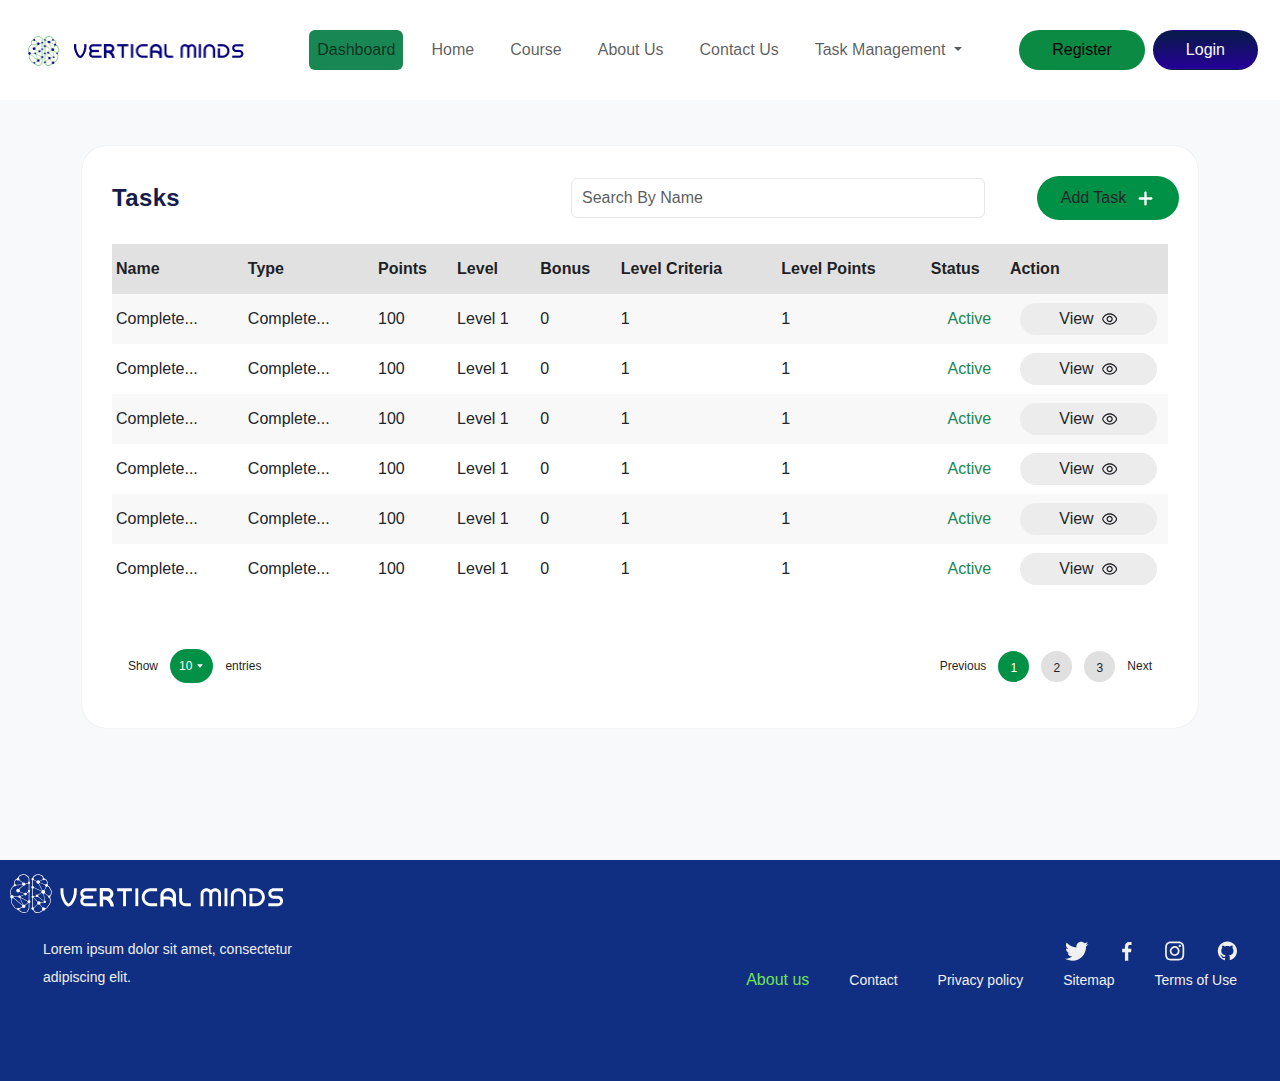
==== commit ff26e7b4: "task Page sidebar fix ui/ux update" ====
--- a/Tasks.html
+++ b/Tasks.html
@@ -96,387 +96,363 @@
                                             </div>
                                         </div>
                                         <div class="frame-1707480209 btn" type="button" data-bs-toggle="offcanvas"
-                                            data-bs-target="#offcanvasRight" aria-controls="offcanvasRight">
-                                            <div class="frame-1707480213">
-                                                <div class="add-task">Add Task</div>
-                                                <img class="plus-small-1" src="assets/images/plus-small 1.svg" />
-                                            </div>
+                                            data-bs-target="#offcanvasExample1" aria-controls="offcanvasExample1">
+                                            <div class="add-task">Add Task</div>
+                                            <img class="plus-small-1" src="assets/images/plus-small 1.svg" />
                                         </div>
                                     </div>
                                 </div>
                             </div>
-                            <div class="table-responsive w-100">
-                                <table class="Table">
-                                    <thead class="table_header rounded-1">
-                                        <tr>
-                                            <th scope="col" class="Table_Head_column ps-1">Name</th>
-                                            <th scope="col" class="Table_Head_column">Type</th>
-                                            <th scope="col" class="Table_Head_column">Points</th>
-                                            <th scope="col" class="Table_Head_column">Level</th>
-                                            <th scope="col" class="Table_Head_column">Bonus</th>
-                                            <th scope="col" class="Table_Head_column">Level Criteria</th>
-                                            <th scope="col" class="Table_Head_column">Level Points</th>
-                                            <th scope="col" class="Table_Head_column">Status</th>
-                                            <th scope="col" class="Table_Head_column">Action</th>
-                                        </tr>
-                                    </thead>
-                                    <tbody>
-                                        <tr class="table_tr table_tr_bg">
-                                            <td scope="row" class="ps-1">Complete...</td>
-                                            <td>Complete...</td>
-                                            <td>100</td>
-                                            <td>Level 1</td>
-                                            <td>0</td>
-                                            <td>1</td>
-                                            <td>1</td>
-                                            <td>
-                                                <div
-                                                    class="d-flex justify-content-center align-items-center text-success">
-                                                    Active</div>
-                                            </td>
-                                            <td>
-                                                <button type="button" class="btn frame2-1707480209 w-auto" type="button"
-                                                    data-bs-toggle="offcanvas" data-bs-target="#offcanvasWithBackdrop"
-                                                    aria-controls="offcanvasWithBackdrop">
-                                                    <div class="view">View</div>
-                                                    <img class="eye-2-1" src="assets/images/eye (2) 1.svg" />
-                                                </button>
-
-                                            </td>
-                                        </tr>
-                                        <tr class="table_tr">
-                                            <td scope="row" class="ps-1">Complete...</td>
-                                            <td>Complete...</td>
-                                            <td>100</td>
-                                            <td>Level 1</td>
-                                            <td>0</td>
-                                            <td>1</td>
-                                            <td>1</td>
-                                            <td>
-                                                <div
-                                                    class="d-flex justify-content-center align-items-center text-success">
-                                                    Active</div>
-                                            </td>
-                                            <td>
-                                                <button type="button" class="btn frame2-1707480209 w-auto" type="button"
-                                                    data-bs-toggle="offcanvas" data-bs-target="#offcanvasWithBackdrop"
-                                                    aria-controls="offcanvasWithBackdrop">
-                                                    <div class="view">View</div>
-                                                    <img class="eye-2-1" src="assets/images/eye (2) 1.svg" />
-                                                </button>
-
-                                            </td>
-                                        </tr>
-                                        <tr class="table_tr table_tr_bg">
-                                            <td scope="row" class="ps-1">Complete...</td>
-                                            <td>Complete...</td>
-                                            <td>100</td>
-                                            <td>Level 1</td>
-                                            <td>0</td>
-                                            <td>1</td>
-                                            <td>1</td>
-                                            <td>
-                                                <div
-                                                    class="d-flex justify-content-center align-items-center text-success">
-                                                    Active</div>
-                                            </td>
-                                            <td>
-                                                <button type="button" class="btn frame2-1707480209 w-auto" type="button"
-                                                    data-bs-toggle="offcanvas" data-bs-target="#offcanvasWithBackdrop"
-                                                    aria-controls="offcanvasWithBackdrop">
-                                                    <div class="view">View</div>
-                                                    <img class="eye-2-1" src="assets/images/eye (2) 1.svg" />
-                                                </button>
-
-                                            </td>
-                                        </tr>
-                                        <tr class="table_tr ">
-                                            <td scope="row" class="ps-1">Complete...</td>
-                                            <td>Complete...</td>
-                                            <td>100</td>
-                                            <td>Level 1</td>
-                                            <td>0</td>
-                                            <td>1</td>
-                                            <td>1</td>
-                                            <td>
-                                                <div
-                                                    class="d-flex justify-content-center align-items-center text-success">
-                                                    Active</div>
-                                            </td>
-                                            <td>
-                                                <button type="button" class="btn frame2-1707480209 w-auto" type="button"
-                                                    data-bs-toggle="offcanvas" data-bs-target="#offcanvasWithBackdrop"
-                                                    aria-controls="offcanvasWithBackdrop">
-                                                    <div class="view">View</div>
-                                                    <img class="eye-2-1" src="assets/images/eye (2) 1.svg" />
-                                                </button>
-
-                                            </td>
-                                        </tr>
-                                        <tr class="table_tr table_tr_bg">
-                                            <td scope="row" class="ps-1">Complete...</td>
-                                            <td>Complete...</td>
-                                            <td>100</td>
-                                            <td>Level 1</td>
-                                            <td>0</td>
-                                            <td>1</td>
-                                            <td>1</td>
-                                            <td>
-                                                <div
-                                                    class="d-flex justify-content-center align-items-center text-success">
-                                                    Active</div>
-                                            </td>
-                                            <td>
-                                                <button type="button" class="btn frame2-1707480209 w-auto" type="button"
-                                                    data-bs-toggle="offcanvas" data-bs-target="#offcanvasWithBackdrop"
-                                                    aria-controls="offcanvasWithBackdrop">
-                                                    <div class="view">View</div>
-                                                    <img class="eye-2-1" src="assets/images/eye (2) 1.svg" />
-                                                </button>
-
-                                            </td>
-                                        </tr>
-                                        <tr class="table_tr">
-                                            <td scope="row" class="ps-1">Complete...</td>
-                                            <td>Complete...</td>
-                                            <td>100</td>
-                                            <td>Level 1</td>
-                                            <td>0</td>
-                                            <td>1</td>
-                                            <td>1</td>
-                                            <td>
-                                                <div
-                                                    class="d-flex justify-content-center align-items-center text-success">
-                                                    Active</div>
-                                            </td>
-                                            <td>
-                                                <button type="button" class="btn frame2-1707480209 w-auto" type="button"
-                                                    data-bs-toggle="offcanvas" data-bs-target="#offcanvasWithBackdrop"
-                                                    aria-controls="offcanvasWithBackdrop">
-                                                    <div class="view">View</div>
-                                                    <img class="eye-2-1" src="assets/images/eye (2) 1.svg" />
-                                                </button>
-
-                                            </td>
-                                        </tr>
-                                    </tbody>
-                                </table>
-                            </div>
-                            <div class="_3">
-                                <div class="frame1-16">
-                                    <div class="show">Show</div>
-                                    <div class="frame-15">
-                                        <div class="_10">10</div>
-                                        <img class="bi-caret-down-fill" src="assets/images/bi-caret-down-fill0.svg" />
-                                    </div>
-                                    <div class="entries">entries</div>
+                        </div>
+                        <div class="table-responsive w-100">
+                            <table class="Table">
+                                <thead class="table_header rounded-1">
+                                    <tr>
+                                        <th scope="col" class="Table_Head_column ps-1">Name</th>
+                                        <th scope="col" class="Table_Head_column">Type</th>
+                                        <th scope="col" class="Table_Head_column">Points</th>
+                                        <th scope="col" class="Table_Head_column">Level</th>
+                                        <th scope="col" class="Table_Head_column">Bonus</th>
+                                        <th scope="col" class="Table_Head_column">Level Criteria</th>
+                                        <th scope="col" class="Table_Head_column">Level Points</th>
+                                        <th scope="col" class="Table_Head_column">Status</th>
+                                        <th scope="col" class="Table_Head_column">Action</th>
+                                    </tr>
+                                </thead>
+                                <tbody>
+                                    <tr class="table_tr table_tr_bg">
+                                        <td scope="row" class="ps-1">Complete...</td>
+                                        <td>Complete...</td>
+                                        <td>100</td>
+                                        <td>Level 1</td>
+                                        <td>0</td>
+                                        <td>1</td>
+                                        <td>1</td>
+                                        <td>
+                                            <div class="d-flex justify-content-center align-items-center text-success">
+                                                Active</div>
+                                        </td>
+                                        <td>
+                                            <a class="btn frame2-1707480209 w-auto" data-bs-toggle="offcanvas"
+                                                href="#offcanvasExample" role="button" aria-controls="offcanvasExample">
+                                                <div class="view">View</div>
+                                                <img class="eye-2-1" src="assets/images/eye (2) 1.svg" />
+                                            </a>
+
+                                        </td>
+                                    </tr>
+                                    <tr class="table_tr">
+                                        <td scope="row" class="ps-1">Complete...</td>
+                                        <td>Complete...</td>
+                                        <td>100</td>
+                                        <td>Level 1</td>
+                                        <td>0</td>
+                                        <td>1</td>
+                                        <td>1</td>
+                                        <td>
+                                            <div class="d-flex justify-content-center align-items-center text-success">
+                                                Active</div>
+                                        </td>
+                                        <td>
+                                            <a class="btn frame2-1707480209 w-auto" data-bs-toggle="offcanvas"
+                                                href="#offcanvasExample" role="button" aria-controls="offcanvasExample">
+                                                <div class="view">View</div>
+                                                <img class="eye-2-1" src="assets/images/eye (2) 1.svg" />
+                                            </a>
+
+                                        </td>
+                                    </tr>
+                                    <tr class="table_tr table_tr_bg">
+                                        <td scope="row" class="ps-1">Complete...</td>
+                                        <td>Complete...</td>
+                                        <td>100</td>
+                                        <td>Level 1</td>
+                                        <td>0</td>
+                                        <td>1</td>
+                                        <td>1</td>
+                                        <td>
+                                            <div class="d-flex justify-content-center align-items-center text-success">
+                                                Active</div>
+                                        </td>
+                                        <td>
+                                            <a class="btn frame2-1707480209 w-auto" data-bs-toggle="offcanvas"
+                                                href="#offcanvasExample" role="button" aria-controls="offcanvasExample">
+                                                <div class="view">View</div>
+                                                <img class="eye-2-1" src="assets/images/eye (2) 1.svg" />
+                                            </a>
+
+                                        </td>
+                                    </tr>
+                                    <tr class="table_tr ">
+                                        <td scope="row" class="ps-1">Complete...</td>
+                                        <td>Complete...</td>
+                                        <td>100</td>
+                                        <td>Level 1</td>
+                                        <td>0</td>
+                                        <td>1</td>
+                                        <td>1</td>
+                                        <td>
+                                            <div class="d-flex justify-content-center align-items-center text-success">
+                                                Active</div>
+                                        </td>
+                                        <td>
+                                            <a class="btn frame2-1707480209 w-auto" data-bs-toggle="offcanvas"
+                                                href="#offcanvasExample" role="button" aria-controls="offcanvasExample">
+                                                <div class="view">View</div>
+                                                <img class="eye-2-1" src="assets/images/eye (2) 1.svg" />
+                                            </a>
+
+                                        </td>
+                                    </tr>
+                                    <tr class="table_tr table_tr_bg">
+                                        <td scope="row" class="ps-1">Complete...</td>
+                                        <td>Complete...</td>
+                                        <td>100</td>
+                                        <td>Level 1</td>
+                                        <td>0</td>
+                                        <td>1</td>
+                                        <td>1</td>
+                                        <td>
+                                            <div class="d-flex justify-content-center align-items-center text-success">
+                                                Active</div>
+                                        </td>
+                                        <td>
+                                            <a class="btn frame2-1707480209 w-auto" data-bs-toggle="offcanvas"
+                                                href="#offcanvasExample" role="button" aria-controls="offcanvasExample">
+                                                <div class="view">View</div>
+                                                <img class="eye-2-1" src="assets/images/eye (2) 1.svg" />
+                                            </a>
+
+                                        </td>
+                                    </tr>
+                                    <tr class="table_tr">
+                                        <td scope="row" class="ps-1">Complete...</td>
+                                        <td>Complete...</td>
+                                        <td>100</td>
+                                        <td>Level 1</td>
+                                        <td>0</td>
+                                        <td>1</td>
+                                        <td>1</td>
+                                        <td>
+                                            <div class="d-flex justify-content-center align-items-center text-success">
+                                                Active</div>
+                                        </td>
+                                        <td>
+                                            <a class="btn frame2-1707480209 w-auto" data-bs-toggle="offcanvas"
+                                                href="#offcanvasExample" role="button" aria-controls="offcanvasExample">
+                                                <div class="view">View</div>
+                                                <img class="eye-2-1" src="assets/images/eye (2) 1.svg" />
+                                            </a>
+
+                                        </td>
+                                    </tr>
+                                </tbody>
+                            </table>
+                        </div>
+                        <div class="_3">
+                            <div class="frame1-16">
+                                <div class="show">Show</div>
+                                <div class="frame-15">
+                                    <div class="_10">10</div>
+                                    <img class="bi-caret-down-fill" src="assets/images/bi-caret-down-fill0.svg" />
                                 </div>
-                                <div class="frame2-16">
-                                    <div class="previous">Previous</div>
-                                    <div class="frame-15">
-                                        <div class="_1">1</div>
-                                    </div>
-                                    <div class="frame-162">
-                                        <div class="_2">2</div>
-                                    </div>
-                                    <div class="frame-17">
-                                        <div class="_2">3</div>
-                                    </div>
-                                    <div class="next3">Next</div>
+                                <div class="entries">entries</div>
+                            </div>
+                            <div class="frame2-16">
+                                <div class="previous">Previous</div>
+                                <div class="frame-15">
+                                    <div class="_1">1</div>
                                 </div>
-
-                            </div>
-
-
-                        </div>
-                    </div>
-                </div>
-
-            </div>
+                                <div class="frame-162">
+                                    <div class="_2">2</div>
+                                </div>
+                                <div class="frame-17">
+                                    <div class="_2">3</div>
+                                </div>
+                                <div class="next3">Next</div>
+                            </div>
+
+                        </div>
+
+
+                    </div>
+                </div>
+            </div>
+
         </div>
-        <!-- {/* ----------------- section one end ---------------------- */} -->
-
-        <!-- right sidebar  -->
-        <!-- Add Task -->
-        <div class="offcanvas offcanvas-end" tabindex="-1" id="offcanvasRight" aria-labelledby="offcanvasRightLabel">
-            <div class="offcanvas-body">
-                <div class="frame-1707480412">
-                    <button class="btn p-1  text-reset" type="button" data-bs-dismiss="offcanvas" aria-label="Close">
-                        <img src="assets/images/radix-icons_cross-1.svg" />
-                    </button>
-                    <div class="update-task">Task Details</div>
-                    <div class="w-100">
-                        <label class="label-span mb-2">Types</label>
-                        <span class="label-span ">*</span>
-                        <select class="form-select w-100" aria-label="Default select example">
-                            <option selected>Select Task Type</option>
-                            <option value="1">Refer a Friend</option>
-                            <option value="2">Days Streak</option>
-                            <option value="3">Compete Profile</option>
-                            <option value="3">Challenge</option>
-                        </select>
-
-                    </div>
-                    <div class="w-100">
-                        <label class="label-span mb-2">Name</label>
-                        <span class="label-2-span2">*</span>
-                        <input type="text" class="form-control" placeholder="Complete Your Profile">
-                    </div>
-                    <div class="w-100">
-                        <label class="label-span mb-2">Points</label>
-                        <span class="label-2-span4">*</span>
-                        <input type="number" class="form-control w-100" placeholder="100">
-                    </div>
-                    <div class="w-100">
-                        <label class="label-span mb-2">Description</label>
-
-                        <textarea class="form-control w-100" placeholder="........." id="floatingTextarea"></textarea>
-                    </div>
-
-                    <div class="input-field">
-                        <div class="frame-17074802302">
-                            <label class="label-span mb-2">Status</label>
-                            <div class="frame-1707480243">
-                                <div class="input3">
-                                    <div class="placeholder3">Active</div>
-                                </div>
-                                <div class="input4">
-                                    <div class="placeholder4">Inactive</div>
-                                </div>
-                            </div>
-                        </div>
-
-                    </div>
-                    <div class="frame-1707480248">
-                        <div class="input-field2">
-                            <div class="frame-1707480228">
-                                <div class="label4 ">Switch</div>
-                                <div class="activate-toggle">
-                                    <div class="ellipse"></div>
-                                    <div class="off">OFF</div>
-                                </div>
-                            </div>
-                        </div>
-                        <div class="input-field2">
-                            <div class="frame-1707480228">
-                                <div class="label4 ">Add Level</div>
-                                <div class="activate-toggle2">
-                                    <div class="ellipse2"></div>
-                                    <div class="on">ON</div>
-                                </div>
-                            </div>
-                        </div>
-                    </div>
-                    <div class="w-100">
-                        <label class="label-span mb-2">Days</label>
-                        <input type="number" class="form-control w-100" placeholder="100">
-                    </div>
-                    <div class="frame-1707480246">
-                        <div class="task-levels ">Task Levels</div>
-                        <div class="no-levels-found">No Levels found</div>
-                    </div>
-                    <div class="frame-1707480253">
-                        <div class="back">
-                            <div class="back2">Cancel</div>
-                        </div>
-                        <div class="back3">
-                            <div class="back4">Submit</div>
-                        </div>
-                    </div>
-
-                </div>
+    </div>
+    <!-- {/* ----------------- section one end ---------------------- */} -->
+
+    <!-- right sidebar  -->
+    <!-- Add Task -->
+    <div class="offcanvas offcanvas-end" tabindex="-1" id="offcanvasExample1" aria-labelledby="offcanvasExampleLabel">
+        <div class="offcanvas-body">
+            <div class="frame-1707480412">
+                <button class="btn p-1  text-reset" type="button" data-bs-dismiss="offcanvas" aria-label="Close">
+                    <img src="assets/images/radix-icons_cross-1.svg" />
+                </button>
+                <div class="update-task">Task Details</div>
+                <div class="w-100">
+                    <label class="label-span mb-2">Types</label>
+                    <span class="label-span ">*</span>
+                    <select class="form-select w-100" aria-label="Default select example">
+                        <option selected>Select Task Type</option>
+                        <option value="1">Refer a Friend</option>
+                        <option value="2">Days Streak</option>
+                        <option value="3">Compete Profile</option>
+                        <option value="3">Challenge</option>
+                    </select>
+
+                </div>
+                <div class="w-100">
+                    <label class="label-span mb-2">Name</label>
+                    <span class="label-2-span2">*</span>
+                    <input type="text" class="form-control" placeholder="Complete Your Profile">
+                </div>
+                <div class="w-100">
+                    <label class="label-span mb-2">Points</label>
+                    <span class="label-2-span4">*</span>
+                    <input type="number" class="form-control w-100" placeholder="100">
+                </div>
+                <div class="w-100">
+                    <label class="label-span mb-2">Description</label>
+
+                    <textarea class="form-control w-100" placeholder="........." id="floatingTextarea"></textarea>
+                </div>
+
+                <div class="input-field">
+                    <div class="frame-17074802302">
+                        <label class="label-span mb-2">Status</label>
+                        <div class="frame-1707480243">
+                            <div class="input3">
+                                <div class="placeholder3">Active</div>
+                            </div>
+                            <div class="input4">
+                                <div class="placeholder4">Inactive</div>
+                            </div>
+                        </div>
+                    </div>
+
+                </div>
+                <div class="frame-1707480248">
+                    <div class="input-field2">
+                        <div class="frame-1707480228">
+                            <div class="label4 ">Switch</div>
+                            <div class="activate-toggle">
+                                <div class="ellipse"></div>
+                                <div class="off">OFF</div>
+                            </div>
+                        </div>
+                    </div>
+                    <div class="input-field2">
+                        <div class="frame-1707480228">
+                            <div class="label4 ">Add Level</div>
+                            <div class="activate-toggle2">
+                                <div class="ellipse2"></div>
+                                <div class="on">ON</div>
+                            </div>
+                        </div>
+                    </div>
+                </div>
+                <div class="w-100">
+                    <label class="label-span mb-2">Days</label>
+                    <input type="number" class="form-control w-100" placeholder="100">
+                </div>
+                <div class="frame-1707480246">
+                    <div class="task-levels ">Task Levels</div>
+                    <div class="no-levels-found">No Levels found</div>
+                </div>
+                <div class="frame-1707480253">
+                    <div class="back">
+                        <div class="back2">Cancel</div>
+                    </div>
+                    <div class="back3">
+                        <div class="back4">Submit</div>
+                    </div>
+                </div>
+
             </div>
         </div>
-        <!-- Edit Task -->
-        <div class="offcanvas offcanvas-end" tabindex="-1" id="offcanvasWithBackdrop"
-            aria-labelledby="offcanvasWithBackdropLabel">
-            <div class="offcanvas-header">
-            </div>
-            <div class="offcanvas-body">
-                <div class="offcanvas-body">
-                    <div class="frame-1707480412">
-                        <button class="btn p-1  text-reset" type="button" data-bs-dismiss="offcanvas"
-                            aria-label="Close">
-                            <img src="assets/images/radix-icons_cross-1.svg" />
-                        </button>
-                        <div class="update-task">Task Details</div>
-                        <div class="w-100">
-                            <label class="label-span mb-2">Types</label>
-                            <span class="label-span ">*</span>
-                            <select class="form-select w-100" aria-label="Default select example">
-                                <option selected>Select Task Type</option>
-                                <option value="1">Refer a Friend</option>
-                                <option value="2">Days Streak</option>
-                                <option value="3">Compete Profile</option>
-                                <option value="3">Challenge</option>
-                            </select>
-
-                        </div>
-                        <div class="w-100">
-                            <label class="label-span mb-2">Name</label>
-                            <span class="label-2-span2">*</span>
-                            <input type="text" class="form-control" placeholder="Complete Your Profile">
-                        </div>
-                        <div class="w-100">
-                            <label class="label-span mb-2">Points</label>
-                            <span class="label-2-span4">*</span>
-                            <input type="number" class="form-control w-100" placeholder="100">
-                        </div>
-                        <div class="w-100">
-                            <label class="label-span mb-2">Description</label>
-
-                            <textarea class="form-control w-100" placeholder="........."
-                                id="floatingTextarea"></textarea>
-                        </div>
-
-                        <div class="input-field">
-                            <div class="frame-17074802302">
-                                <label class="label-span mb-2">Status</label>
-                                <div class="frame-1707480243">
-                                    <div class="input3">
-                                        <div class="placeholder3">Active</div>
-                                    </div>
-                                    <div class="input4">
-                                        <div class="placeholder4">Inactive</div>
-                                    </div>
-                                </div>
-                            </div>
-
-                        </div>
-                        <div class="frame-1707480248">
-                            <div class="input-field2">
-                                <div class="frame-1707480228">
-                                    <div class="label4 ">Switch</div>
-                                    <div class="activate-toggle">
-                                        <div class="ellipse"></div>
-                                        <div class="off">OFF</div>
-                                    </div>
-                                </div>
-                            </div>
-                            <div class="input-field2">
-                                <div class="frame-1707480228">
-                                    <div class="label4 ">Add Level</div>
-                                    <div class="activate-toggle2">
-                                        <div class="ellipse2"></div>
-                                        <div class="on">ON</div>
-                                    </div>
-                                </div>
-                            </div>
-                        </div>
-
-                        <div class="frame-1707480246">
-                            <div class="task-levels ">Task Levels</div>
-                            <div class="no-levels-found">No Levels found</div>
-                        </div>
-                        <div class="next">
-                            <div class="next2">Save</div>
-                        </div>
-                    </div>
-
-                </div>
-
+    </div>
+    <!-- Edit Task -->
+    <div class="offcanvas offcanvas-end" tabindex="-1" id="offcanvasExample" aria-labelledby="offcanvasExampleLabel">
+        <div class="offcanvas-body">
+            <div class="frame-1707480412">
+                <button class="btn p-1  text-reset" type="button" data-bs-dismiss="offcanvas" aria-label="Close">
+                    <img src="assets/images/radix-icons_cross-1.svg" />
+                </button>
+                <div class="update-task">Task Details</div>
+                <div class="w-100">
+                    <label class="label-span mb-2">Types</label>
+                    <span class="label-span ">*</span>
+                    <select class="form-select w-100" aria-label="Default select example">
+                        <option selected>Select Task Type</option>
+                        <option value="1">Refer a Friend</option>
+                        <option value="2">Days Streak</option>
+                        <option value="3">Compete Profile</option>
+                        <option value="3">Challenge</option>
+                    </select>
+
+                </div>
+                <div class="w-100">
+                    <label class="label-span mb-2">Name</label>
+                    <span class="label-2-span2">*</span>
+                    <input type="text" class="form-control" placeholder="Complete Your Profile">
+                </div>
+                <div class="w-100">
+                    <label class="label-span mb-2">Points</label>
+                    <span class="label-2-span4">*</span>
+                    <input type="number" class="form-control w-100" placeholder="100">
+                </div>
+                <div class="w-100">
+                    <label class="label-span mb-2">Description</label>
+
+                    <textarea class="form-control w-100" placeholder="........." id="floatingTextarea"></textarea>
+                </div>
+
+                <div class="input-field">
+                    <div class="frame-17074802302">
+                        <label class="label-span mb-2">Status</label>
+                        <div class="frame-1707480243">
+                            <div class="input3">
+                                <div class="placeholder3">Active</div>
+                            </div>
+                            <div class="input4">
+                                <div class="placeholder4">Inactive</div>
+                            </div>
+                        </div>
+                    </div>
+
+                </div>
+                <div class="frame-1707480248">
+                    <div class="input-field2">
+                        <div class="frame-1707480228">
+                            <div class="label4 ">Switch</div>
+                            <div class="activate-toggle">
+                                <div class="ellipse"></div>
+                                <div class="off">OFF</div>
+                            </div>
+                        </div>
+                    </div>
+                    <div class="input-field2">
+                        <div class="frame-1707480228">
+                            <div class="label4 ">Add Level</div>
+                            <div class="activate-toggle2">
+                                <div class="ellipse2"></div>
+                                <div class="on">ON</div>
+                            </div>
+                        </div>
+                    </div>
+                </div>
+                <div class="frame-1707480246">
+                    <div class="task-levels ">Task Levels</div>
+                    <div class="no-levels-found">No Levels found</div>
+                </div>
+
+                <button type="button" class="w-100 rounded-pill btn btn-success">Submit</button>
             </div>
         </div>
+    </div>
     </div>
     <!-- Footer -->
     <div class="footer p-2">
